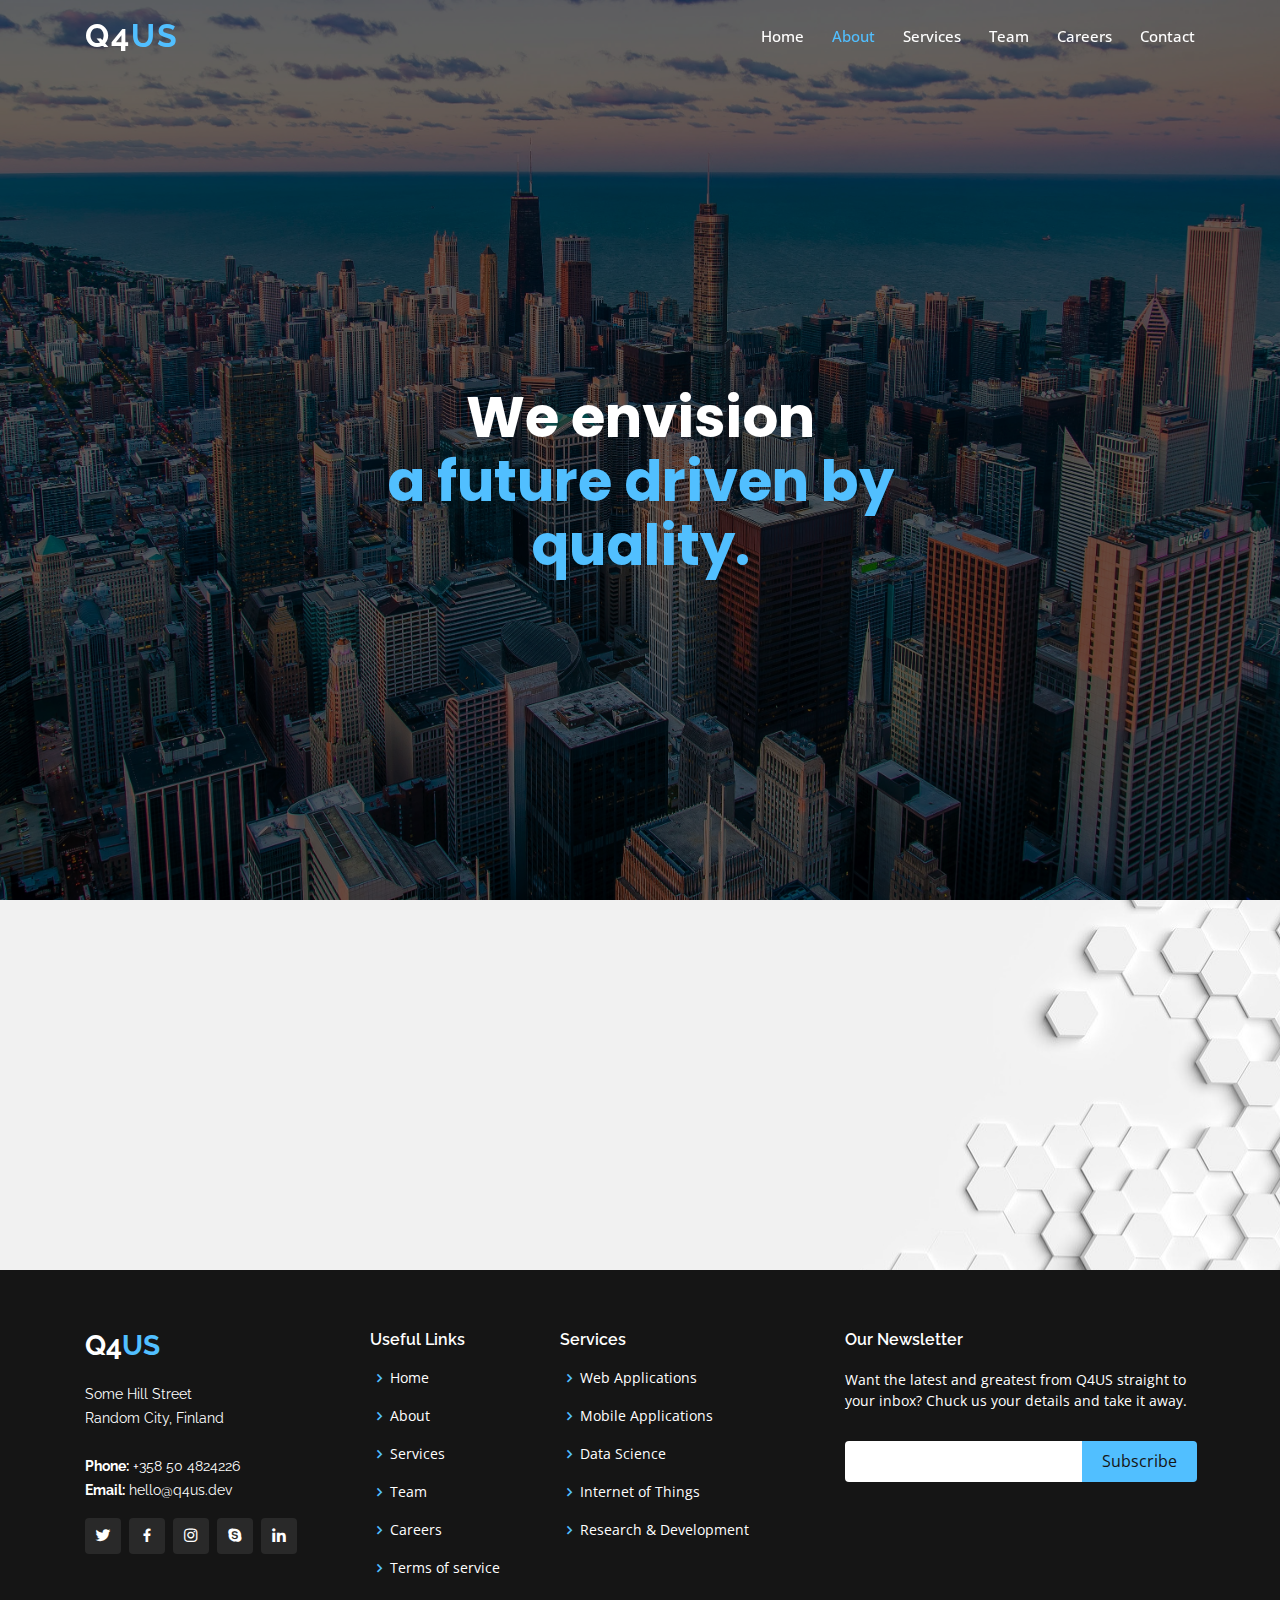
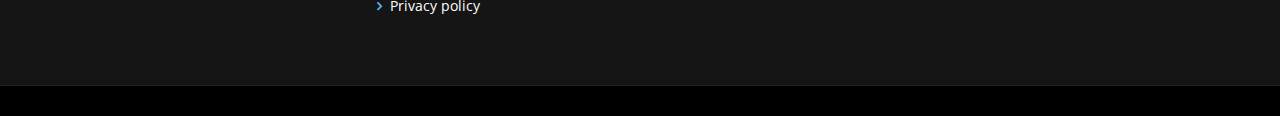
==== about.html @ 4f721862 "initial commit" ====
<!DOCTYPE html>
<html lang="en">

<head>
  <meta charset="utf-8">
  <meta content="width=device-width, initial-scale=1.0" name="viewport">

  <title>Q4US</title>
  <meta content="" name="descriptison">
  <meta content="" name="keywords">

  <!-- Favicons -->
  <link href="assets/img/favicon.png" rel="icon">
  <link href="assets/img/apple-touch-icon.png" rel="apple-touch-icon">

  <!-- Google Fonts -->
  <link href="https://fonts.googleapis.com/css?family=Open+Sans:300,300i,400,400i,600,600i,700,700i|Raleway:300,300i,400,400i,500,500i,600,600i,700,700i|Poppins:300,300i,400,400i,500,500i,600,600i,700,700i" rel="stylesheet">

  <!-- Vendor CSS Files -->
  <link href="assets/vendor/bootstrap/css/bootstrap.min.css" rel="stylesheet">
  <link href="assets/vendor/icofont/icofont.min.css" rel="stylesheet">
  <link href="assets/vendor/boxicons/css/boxicons.min.css" rel="stylesheet">
  <link href="assets/vendor/owl.carousel/assets/owl.carousel.min.css" rel="stylesheet">
  <link href="assets/vendor/venobox/venobox.css" rel="stylesheet">
  <link href="assets/vendor/remixicon/remixicon.css" rel="stylesheet">
  <link href="assets/vendor/aos/aos.css" rel="stylesheet">

  <!-- Template Main CSS File -->
  <link href="assets/css/style.css" rel="stylesheet">


</head>

<body>

  <!-- ======= Header ======= -->
  <header id="header" class="fixed-top ">
    <div class="container d-flex align-items-center justify-content-between">

      <h1 class="logo"><a href="index.html">Q4<span>US</span></a></h1>
      <!-- Uncomment below if you prefer to use an image logo -->
      <!-- <a href="index.html" class="logo"><img src="assets/img/logo.png" alt="" class="img-fluid"></a>-->

      <nav class="nav-menu d-none d-lg-block">
        <ul>
          <li><a href="index.html">Home</a></li>
          <li class="active"><a href="about.html">About</a></li>
          <li><a href="">Services</a></li>
      <!--    <li><a href="#portfolio">Portfolio</a></li> -->
          <li><a href="">Team</a></li>
          <li><a href="">Careers</a></li>
      <!--    <li class="drop-down"><a href="">Drop Down</a>
            <ul>
              <li><a href="#">Drop Down 1</a></li>
              <li class="drop-down"><a href="#">Deep Drop Down</a>
                <ul>
                  <li><a href="#">Deep Drop Down 1</a></li>
                  <li><a href="#">Deep Drop Down 2</a></li>
                  <li><a href="#">Deep Drop Down 3</a></li>
                  <li><a href="#">Deep Drop Down 4</a></li>
                  <li><a href="#">Deep Drop Down 5</a></li>
                </ul>
              </li>
              <li><a href="#">Drop Down 2</a></li>
              <li><a href="#">Drop Down 3</a></li>
              <li><a href="#">Drop Down 4</a></li>
            </ul>
          </li>-->
          <li><a href="">Contact</a></li>

        </ul>
      </nav><!-- .nav-menu -->



    </div>
  </header><!-- End Header -->

  <!-- ======= Hero Section ======= -->
  <section id="abouthero" class="d-flex align-items-center justify-content-center">
    <div class="container" data-aos="fade-up">

      <div class="row justify-content-center" data-aos="fade-up" data-aos-delay="150">
        <div class="col-xl-6 col-lg-8">
          <h1 class = "logo">We envision<br><span>a future driven by quality.</span></h1>
          <h2> </h2>
        </div>
      </div>


    </div>
  </section><!-- End Hero -->

  <main id="main">

    <!-- ======= Core Values Section ======= -->
    <section id="about" class="about" style="background-image: url('assets/img/Yasas/whitehex-bg3.png');">
      <div class="container" data-aos="fade-up">

        <div class="row">
          <div class="col-lg-6 order-1 order-lg-2" data-aos="fade-left" data-aos-delay="100">
            <!--img src="assets/img/about.jpg" class="img-fluid" alt=""-->
          </div>
          <div class="col-lg-6 pt-4 pt-lg-0 order-2 order-lg-1 content" data-aos="fade-right" data-aos-delay="100">
            <h3>Our Core Values</h3>
            <p class="font-italic">
              In a world of change, we strive to achieve sustainability in what we do.  
              That is why we choose to stay faithful to the values we believe in. 
            </p>
            <ul>
              <li><i class="ri-arrow-drop-right-line"></i> Development Transparency</li>
              <li><i class="ri-arrow-drop-right-line"></i> Quality Is Delivered Personally</li>
              <li><i class="ri-arrow-drop-right-line"></i> Continuous Learning</li>
              <li><i class="ri-arrow-drop-right-line"></i> Open-Source Project Mentality</li>
            </ul>
            <p>
<!--              Ullamco laboris nisi ut aliquip ex ea commodo consequat. Duis aute irure dolor in reprehenderit in voluptate
              velit esse cillum dolore eu fugiat nulla pariatur. Excepteur sint occaecat cupidatat non proident -->
            </p>
          </div>
        </div>

      </div>
    </section><!-- End About Section -->


    <!-- ======= Cta Section ======= -->
<!--    <section id="cta" class="cta">
      <div class="container" data-aos="zoom-in">

        <div class="text-center">
          <h3>Our Philosophy</h3>
          <p> Duis aute irure dolor in reprehenderit in voluptate velit esse cillum dolore eu fugiat nulla pariatur. Excepteur sint occaecat cupidatat non proident, sunt in culpa qui officia deserunt mollit anim id est laborum.</p>
          <a class="cta-btn" href="#">Call To Action</a>
        </div>

      </div>
    </section>--><!-- End Cta Section -->





  </main><!-- End #main -->

  <!-- ======= Footer ======= -->
  <footer id="footer">
    <div class="footer-top">
      <div class="container">
        <div class="row">

          <div class="col-lg-3 col-md-6">
            <div class="footer-info">
              <h3>Q4<span>US</span></h3>
              <p>
                Some Hill Street <br>
                Random City, Finland<br><br>
                <strong>Phone:</strong> +358 50 4824226<br>
                <strong>Email:</strong> hello@q4us.dev<br>
              </p>
              <div class="social-links mt-3">
                <a href="#" class="twitter"><i class="bx bxl-twitter"></i></a>
                <a href="#" class="facebook"><i class="bx bxl-facebook"></i></a>
                <a href="#" class="instagram"><i class="bx bxl-instagram"></i></a>
                <a href="#" class="google-plus"><i class="bx bxl-skype"></i></a>
                <a href="#" class="linkedin"><i class="bx bxl-linkedin"></i></a>
              </div>
            </div>
          </div>

          <div class="col-lg-2 col-md-6 footer-links">
            <h4>Useful Links</h4>
            <ul>
              <li><i class="bx bx-chevron-right"></i> <a href="#">Home</a></li>
              <li><i class="bx bx-chevron-right"></i> <a href="#">About</a></li>
              <li><i class="bx bx-chevron-right"></i> <a href="#">Services</a></li>
              <li><i class="bx bx-chevron-right"></i> <a href="#">Team</a></li>
              <li><i class="bx bx-chevron-right"></i> <a href="#">Careers</a></li>
              <li><i class="bx bx-chevron-right"></i> <a href="#">Terms of service</a></li>
              <li><i class="bx bx-chevron-right"></i> <a href="#">Privacy policy</a></li>
            </ul>
          </div>

          <div class="col-lg-3 col-md-6 footer-links">
            <h4>Services</h4>
            <ul>
              <li><i class="bx bx-chevron-right"></i> <a href="#">Web Applications</a></li>
              <li><i class="bx bx-chevron-right"></i> <a href="#">Mobile Applications</a></li>
              <li><i class="bx bx-chevron-right"></i> <a href="#">Data Science</a></li>
              <li><i class="bx bx-chevron-right"></i> <a href="#">Internet of Things</a></li>
              <li><i class="bx bx-chevron-right"></i> <a href="#">Research & Development</a></li>
            </ul>
          </div>

          <div class="col-lg-4 col-md-6 footer-newsletter">
            <h4>Our Newsletter</h4>
            <p>Want the latest and greatest from Q4US straight to your inbox? Chuck us your details and take it away.</p>
            <form action="" method="post">
              <input type="email" name="email"><input type="submit" value="Subscribe">
            </form>

          </div>

        </div>
      </div>
    </div>


  </footer><!-- End Footer -->

  <a href="#" class="back-to-top"><i class="ri-arrow-up-line"></i></a>
  <div id="preloader"></div>

  <!-- Vendor JS Files -->
  <script src="assets/vendor/jquery/jquery.min.js"></script>
  <script src="assets/vendor/bootstrap/js/bootstrap.bundle.min.js"></script>
  <script src="assets/vendor/jquery.easing/jquery.easing.min.js"></script>
  <script src="assets/vendor/php-email-form/validate.js"></script>
  <script src="assets/vendor/owl.carousel/owl.carousel.min.js"></script>
  <script src="assets/vendor/isotope-layout/isotope.pkgd.min.js"></script>
  <script src="assets/vendor/venobox/venobox.min.js"></script>
  <script src="assets/vendor/waypoints/jquery.waypoints.min.js"></script>
  <script src="assets/vendor/counterup/counterup.min.js"></script>
  <script src="assets/vendor/aos/aos.js"></script>

  <!-- Template Main JS File -->
  <script src="assets/js/main.js"></script>

</body>

</html>
---- assets/vendor/venobox/venobox.css ----
/* ------ venobox.css --------*/
.vbox-overlay *, .vbox-overlay *:before, .vbox-overlay *:after{
    -webkit-backface-visibility: hidden;
    -webkit-box-sizing:border-box;
    -moz-box-sizing:border-box;
    box-sizing:border-box;
}
.vbox-overlay * { 
    -webkit-backface-visibility: visible;
    backface-visibility: visible;
}
.vbox-overlay{
    display: -webkit-flex;
    display: flex;
    -webkit-flex-direction: column;
    flex-direction: column;
    -webkit-justify-content: center;
    justify-content: center;
    -webkit-align-items: center;
    align-items: center;
    position: fixed;
    left: 0;
    top: 0;
    bottom: 0;
    right: 0;
    z-index: 999999;
}

/* ----- navigation ----- */
.vbox-title{
    width: 100%;
    height: 40px;
    float: left;
    text-align: center;
    line-height: 28px;
    font-size: 12px;
    padding: 6px 50px;
    overflow: hidden;
    position: fixed;
    display: none;
    left: 0;
    z-index: 89;
}
.vbox-close{
    cursor: pointer;
    position: fixed;
    top: -1px;
    right: 0;
    width: 50px;
    height: 40px;
    padding: 6px;
    display: block;
    background-position:10px center;
    overflow: hidden;
    font-size: 24px;
    line-height: 1;
    text-align: center;
    z-index: 99;
}
.vbox-left{
    cursor: pointer;
    position: fixed;
    left: 0;
    height: 40px;
    overflow: hidden;
    line-height: 28px;
    font-size: 12px;
    z-index: 99;
    display: flex;
    align-items:center;
}
.vbox-num{
    display: inline-block;
    margin: 6px 0 6px 15px;
}
/* ----- Social share ----- */
.vbox-share{
    line-height: 28px;
    font-size: 12px;
    overflow: hidden;
    position: fixed;
    left: 0;
    z-index: 98;
    display: flex;
    align-items:center;
    justify-content: center;
    width: 100%;
    text-align: center;
}
.vbox-share svg{
    max-height: 28px;
    width: 28px;
    z-index: 10;
    margin-left: 12px;
    margin-top: 6px;
    margin-bottom: 6px;
    vertical-align: middle;
}


/* ----- navigation ARROWS ----- */
.vbox-next, .vbox-prev{
    position: fixed;
    top: 50%;
    margin-top: -15px;
    overflow: hidden;
    cursor: pointer;
    display: block;
    width: 45px;
    height: 45px;
    z-index: 99;
}
.vbox-next span, .vbox-prev span{
    position: relative;
    width: 20px;
    height: 20px;
    border: 2px solid transparent;
    border-top-color: #B6B6B6;
    border-right-color: #B6B6B6;
    text-indent: -100px;
    position: absolute;
    top: 8px;
    display: block;
}
.vbox-prev{
    left: 15px;
}
.vbox-next{
    right: 15px;
}
.vbox-prev span{
    left: 10px;
    -ms-transform: rotate(-135deg);
    -webkit-transform: rotate(-135deg);
    transform: rotate(-135deg);
}
.vbox-next span{
    -ms-transform: rotate(45deg);
    -webkit-transform: rotate(45deg);
    transform: rotate(45deg);
    right: 10px;
}
/* ------- inline window ------ */
.vbox-inline{
    width: 420px;
    height: 315px;
    height: 70vh;
    padding: 10px;
    background: #fff;
    margin: 0 auto;
    overflow: auto;
    text-align: left;
}
/* ------- Video & iFrames window ------ */
.venoframe{
    max-width: 100%;
    width: 100%;
    border: none;
    width: 100%;
    height: 260px;
    height: 70vh;
}
.venoframe.vbvid{
    height: 260px;
}
@media (min-width: 768px) {
    .venoframe, .vbox-inline{
        width: 90%;
        height: 360px;
        height: 70vh;
    }
    .venoframe.vbvid{
        width: 640px;
        height: 360px;
    }
}
@media (min-width: 992px) {
    .venoframe, .vbox-inline{
        max-width: 1200px;
        width: 80%;
        height: 540px;
        height: 70vh;
    }
    .venoframe.vbvid{
        width: 960px;
        height: 540px;
    }
}
/* 
Please do NOT edit this part! 
or at least read this note: http://i.imgur.com/7C0ws9e.gif
*/
.vbox-open{
    overflow: hidden;
}
.vbox-container{
    position: absolute;
    left: 0;
    right: 0;
    top: 0;
    bottom: 0;
    overflow-x: hidden;
    overflow-y: scroll;
    overflow-scrolling: touch;
    -webkit-overflow-scrolling: touch;
    z-index: 20;
    max-height: 100%;

}

.vbox-content{
    text-align: center;
    float: left;
    width: 100%;
    position: relative;
    overflow: hidden;
    padding: 20px 4%;
}
.vbox-container img{
    max-width: 100%;
    height: auto;
}
.vbox-figlio{
    box-shadow: 0 0 12px rgba(0,0,0,0.19), 0 6px 6px rgba(0,0,0,0.23);
    max-width: 100%;
    text-align: initial;
}
img.vbox-figlio{
    -webkit-user-select: none;
-khtml-user-select: none;
-moz-user-select: none;
-o-user-select: none;
user-select: none;
}
.vbox-content.swipe-left{
    margin-left: -200px !important;
}
.vbox-content.swipe-right{
    margin-left: 200px !important;
}
.vbox-animated{
    webkit-transition: margin 300ms ease-out;
    transition: margin 300ms ease-out;
}

/* ---------- preloader ----------
 * SPINKIT 
 * http://tobiasahlin.com/spinkit/
-------------------------------- */
.sk-double-bounce,.sk-rotating-plane{width:40px;height:40px;margin:40px auto}.sk-rotating-plane{background-color:#333;-webkit-animation:sk-rotatePlane 1.2s infinite ease-in-out;animation:sk-rotatePlane 1.2s infinite ease-in-out}@-webkit-keyframes sk-rotatePlane{0%{-webkit-transform:perspective(120px) rotateX(0) rotateY(0);transform:perspective(120px) rotateX(0) rotateY(0)}50%{-webkit-transform:perspective(120px) rotateX(-180.1deg) rotateY(0);transform:perspective(120px) rotateX(-180.1deg) rotateY(0)}100%{-webkit-transform:perspective(120px) rotateX(-180deg) rotateY(-179.9deg);transform:perspective(120px) rotateX(-180deg) rotateY(-179.9deg)}}@keyframes sk-rotatePlane{0%{-webkit-transform:perspective(120px) rotateX(0) rotateY(0);transform:perspective(120px) rotateX(0) rotateY(0)}50%{-webkit-transform:perspective(120px) rotateX(-180.1deg) rotateY(0);transform:perspective(120px) rotateX(-180.1deg) rotateY(0)}100%{-webkit-transform:perspective(120px) rotateX(-180deg) rotateY(-179.9deg);transform:perspective(120px) rotateX(-180deg) rotateY(-179.9deg)}}.sk-double-bounce{position:relative}.sk-double-bounce .sk-child{width:100%;height:100%;border-radius:50%;background-color:#333;opacity:.6;position:absolute;top:0;left:0;-webkit-animation:sk-doubleBounce 2s infinite ease-in-out;animation:sk-doubleBounce 2s infinite ease-in-out}.sk-chasing-dots .sk-child,.sk-spinner-pulse,.sk-three-bounce .sk-child{background-color:#333;border-radius:100%}.sk-double-bounce .sk-double-bounce2{-webkit-animation-delay:-1s;animation-delay:-1s}@-webkit-keyframes sk-doubleBounce{0%,100%{-webkit-transform:scale(0);transform:scale(0)}50%{-webkit-transform:scale(1);transform:scale(1)}}@keyframes sk-doubleBounce{0%,100%{-webkit-transform:scale(0);transform:scale(0)}50%{-webkit-transform:scale(1);transform:scale(1)}}.sk-wave{margin:40px auto;width:50px;height:40px;text-align:center;font-size:10px}.sk-wave .sk-rect{background-color:#333;height:100%;width:6px;display:inline-block;-webkit-animation:sk-waveStretchDelay 1.2s infinite ease-in-out;animation:sk-waveStretchDelay 1.2s infinite ease-in-out}.sk-wave .sk-rect1{-webkit-animation-delay:-1.2s;animation-delay:-1.2s}.sk-wave .sk-rect2{-webkit-animation-delay:-1.1s;animation-delay:-1.1s}.sk-wave .sk-rect3{-webkit-animation-delay:-1s;animation-delay:-1s}.sk-wave .sk-rect4{-webkit-animation-delay:-.9s;animation-delay:-.9s}.sk-wave .sk-rect5{-webkit-animation-delay:-.8s;animation-delay:-.8s}@-webkit-keyframes sk-waveStretchDelay{0%,100%,40%{-webkit-transform:scaleY(.4);transform:scaleY(.4)}20%{-webkit-transform:scaleY(1);transform:scaleY(1)}}@keyframes sk-waveStretchDelay{0%,100%,40%{-webkit-transform:scaleY(.4);transform:scaleY(.4)}20%{-webkit-transform:scaleY(1);transform:scaleY(1)}}.sk-wandering-cubes{margin:40px auto;width:40px;height:40px;position:relative}.sk-wandering-cubes .sk-cube{background-color:#333;width:10px;height:10px;position:absolute;top:0;left:0;-webkit-animation:sk-wanderingCube 1.8s ease-in-out -1.8s infinite both;animation:sk-wanderingCube 1.8s ease-in-out -1.8s infinite both}.sk-chasing-dots,.sk-spinner-pulse{width:40px;height:40px;margin:40px auto}.sk-wandering-cubes .sk-cube2{-webkit-animation-delay:-.9s;animation-delay:-.9s}@-webkit-keyframes sk-wanderingCube{0%{-webkit-transform:rotate(0);transform:rotate(0)}25%{-webkit-transform:translateX(30px) rotate(-90deg) scale(.5);transform:translateX(30px) rotate(-90deg) scale(.5)}50%{-webkit-transform:translateX(30px) translateY(30px) rotate(-179deg);transform:translateX(30px) translateY(30px) rotate(-179deg)}50.1%{-webkit-transform:translateX(30px) translateY(30px) rotate(-180deg);transform:translateX(30px) translateY(30px) rotate(-180deg)}75%{-webkit-transform:translateX(0) translateY(30px) rotate(-270deg) scale(.5);transform:translateX(0) translateY(30px) rotate(-270deg) scale(.5)}100%{-webkit-transform:rotate(-360deg);transform:rotate(-360deg)}}@keyframes sk-wanderingCube{0%{-webkit-transform:rotate(0);transform:rotate(0)}25%{-webkit-transform:translateX(30px) rotate(-90deg) scale(.5);transform:translateX(30px) rotate(-90deg) scale(.5)}50%{-webkit-transform:translateX(30px) translateY(30px) rotate(-179deg);transform:translateX(30px) translateY(30px) rotate(-179deg)}50.1%{-webkit-transform:translateX(30px) translateY(30px) rotate(-180deg);transform:translateX(30px) translateY(30px) rotate(-180deg)}75%{-webkit-transform:translateX(0) translateY(30px) rotate(-270deg) scale(.5);transform:translateX(0) translateY(30px) rotate(-270deg) scale(.5)}100%{-webkit-transform:rotate(-360deg);transform:rotate(-360deg)}}.sk-spinner-pulse{-webkit-animation:sk-pulseScaleOut 1s infinite ease-in-out;animation:sk-pulseScaleOut 1s infinite ease-in-out}@-webkit-keyframes sk-pulseScaleOut{0%{-webkit-transform:scale(0);transform:scale(0)}100%{-webkit-transform:scale(1);transform:scale(1);opacity:0}}@keyframes sk-pulseScaleOut{0%{-webkit-transform:scale(0);transform:scale(0)}100%{-webkit-transform:scale(1);transform:scale(1);opacity:0}}.sk-chasing-dots{position:relative;text-align:center;-webkit-animation:sk-chasingDotsRotate 2s infinite linear;animation:sk-chasingDotsRotate 2s infinite linear}.sk-chasing-dots .sk-child{width:60%;height:60%;display:inline-block;position:absolute;top:0;-webkit-animation:sk-chasingDotsBounce 2s infinite ease-in-out;animation:sk-chasingDotsBounce 2s infinite ease-in-out}.sk-chasing-dots .sk-dot2{top:auto;bottom:0;-webkit-animation-delay:-1s;animation-delay:-1s}@-webkit-keyframes sk-chasingDotsRotate{100%{-webkit-transform:rotate(360deg);transform:rotate(360deg)}}@keyframes sk-chasingDotsRotate{100%{-webkit-transform:rotate(360deg);transform:rotate(360deg)}}@-webkit-keyframes sk-chasingDotsBounce{0%,100%{-webkit-transform:scale(0);transform:scale(0)}50%{-webkit-transform:scale(1);transform:scale(1)}}@keyframes sk-chasingDotsBounce{0%,100%{-webkit-transform:scale(0);transform:scale(0)}50%{-webkit-transform:scale(1);transform:scale(1)}}.sk-three-bounce{margin:40px auto;width:80px;text-align:center}.sk-three-bounce .sk-child{width:20px;height:20px;display:inline-block;-webkit-animation:sk-three-bounce 1.4s ease-in-out 0s infinite both;animation:sk-three-bounce 1.4s ease-in-out 0s infinite both}.sk-circle .sk-child:before,.sk-fading-circle .sk-circle:before{display:block;border-radius:100%;content:'';background-color:#333}.sk-three-bounce .sk-bounce1{-webkit-animation-delay:-.32s;animation-delay:-.32s}.sk-three-bounce .sk-bounce2{-webkit-animation-delay:-.16s;animation-delay:-.16s}@-webkit-keyframes sk-three-bounce{0%,100%,80%{-webkit-transform:scale(0);transform:scale(0)}40%{-webkit-transform:scale(1);transform:scale(1)}}@keyframes sk-three-bounce{0%,100%,80%{-webkit-transform:scale(0);transform:scale(0)}40%{-webkit-transform:scale(1);transform:scale(1)}}.sk-circle{margin:40px auto;width:40px;height:40px;position:relative}.sk-circle .sk-child{width:100%;height:100%;position:absolute;left:0;top:0}.sk-circle .sk-child:before{margin:0 auto;width:15%;height:15%;-webkit-animation:sk-circleBounceDelay 1.2s infinite ease-in-out both;animation:sk-circleBounceDelay 1.2s infinite ease-in-out both}.sk-circle .sk-circle2{-webkit-transform:rotate(30deg);-ms-transform:rotate(30deg);transform:rotate(30deg)}.sk-circle .sk-circle3{-webkit-transform:rotate(60deg);-ms-transform:rotate(60deg);transform:rotate(60deg)}.sk-circle .sk-circle4{-webkit-transform:rotate(90deg);-ms-transform:rotate(90deg);transform:rotate(90deg)}.sk-circle .sk-circle5{-webkit-transform:rotate(120deg);-ms-transform:rotate(120deg);transform:rotate(120deg)}.sk-circle .sk-circle6{-webkit-transform:rotate(150deg);-ms-transform:rotate(150deg);transform:rotate(150deg)}.sk-circle .sk-circle7{-webkit-transform:rotate(180deg);-ms-transform:rotate(180deg);transform:rotate(180deg)}.sk-circle .sk-circle8{-webkit-transform:rotate(210deg);-ms-transform:rotate(210deg);transform:rotate(210deg)}.sk-circle .sk-circle9{-webkit-transform:rotate(240deg);-ms-transform:rotate(240deg);transform:rotate(240deg)}.sk-circle .sk-circle10{-webkit-transform:rotate(270deg);-ms-transform:rotate(270deg);transform:rotate(270deg)}.sk-circle .sk-circle11{-webkit-transform:rotate(300deg);-ms-transform:rotate(300deg);transform:rotate(300deg)}.sk-circle .sk-circle12{-webkit-transform:rotate(330deg);-ms-transform:rotate(330deg);transform:rotate(330deg)}.sk-circle .sk-circle2:before{-webkit-animation-delay:-1.1s;animation-delay:-1.1s}.sk-circle .sk-circle3:before{-webkit-animation-delay:-1s;animation-delay:-1s}.sk-circle .sk-circle4:before{-webkit-animation-delay:-.9s;animation-delay:-.9s}.sk-circle .sk-circle5:before{-webkit-animation-delay:-.8s;animation-delay:-.8s}.sk-circle .sk-circle6:before{-webkit-animation-delay:-.7s;animation-delay:-.7s}.sk-circle .sk-circle7:before{-webkit-animation-delay:-.6s;animation-delay:-.6s}.sk-circle .sk-circle8:before{-webkit-animation-delay:-.5s;animation-delay:-.5s}.sk-circle .sk-circle9:before{-webkit-animation-delay:-.4s;animation-delay:-.4s}.sk-circle .sk-circle10:before{-webkit-animation-delay:-.3s;animation-delay:-.3s}.sk-circle .sk-circle11:before{-webkit-animation-delay:-.2s;animation-delay:-.2s}.sk-circle .sk-circle12:before{-webkit-animation-delay:-.1s;animation-delay:-.1s}@-webkit-keyframes sk-circleBounceDelay{0%,100%,80%{-webkit-transform:scale(0);transform:scale(0)}40%{-webkit-transform:scale(1);transform:scale(1)}}@keyframes sk-circleBounceDelay{0%,100%,80%{-webkit-transform:scale(0);transform:scale(0)}40%{-webkit-transform:scale(1);transform:scale(1)}}.sk-cube-grid{width:40px;height:40px;margin:40px auto}.sk-cube-grid .sk-cube{width:33.33%;height:33.33%;background-color:#333;float:left;-webkit-animation:sk-cubeGridScaleDelay 1.3s infinite ease-in-out;animation:sk-cubeGridScaleDelay 1.3s infinite ease-in-out}.sk-cube-grid .sk-cube1{-webkit-animation-delay:.2s;animation-delay:.2s}.sk-cube-grid .sk-cube2{-webkit-animation-delay:.3s;animation-delay:.3s}.sk-cube-grid .sk-cube3{-webkit-animation-delay:.4s;animation-delay:.4s}.sk-cube-grid .sk-cube4{-webkit-animation-delay:.1s;animation-delay:.1s}.sk-cube-grid .sk-cube5{-webkit-animation-delay:.2s;animation-delay:.2s}.sk-cube-grid .sk-cube6{-webkit-animation-delay:.3s;animation-delay:.3s}.sk-cube-grid .sk-cube7{-webkit-animation-delay:0ms;animation-delay:0ms}.sk-cube-grid .sk-cube8{-webkit-animation-delay:.1s;animation-delay:.1s}.sk-cube-grid .sk-cube9{-webkit-animation-delay:.2s;animation-delay:.2s}@-webkit-keyframes sk-cubeGridScaleDelay{0%,100%,70%{-webkit-transform:scale3D(1,1,1);transform:scale3D(1,1,1)}35%{-webkit-transform:scale3D(0,0,1);transform:scale3D(0,0,1)}}@keyframes sk-cubeGridScaleDelay{0%,100%,70%{-webkit-transform:scale3D(1,1,1);transform:scale3D(1,1,1)}35%{-webkit-transform:scale3D(0,0,1);transform:scale3D(0,0,1)}}.sk-fading-circle{margin:40px auto;width:40px;height:40px;position:relative}.sk-fading-circle .sk-circle{width:100%;height:100%;position:absolute;left:0;top:0}.sk-fading-circle .sk-circle:before{margin:0 auto;width:15%;height:15%;-webkit-animation:sk-circleFadeDelay 1.2s infinite ease-in-out both;animation:sk-circleFadeDelay 1.2s infinite ease-in-out both}.sk-fading-circle .sk-circle2{-webkit-transform:rotate(30deg);-ms-transform:rotate(30deg);transform:rotate(30deg)}.sk-fading-circle .sk-circle3{-webkit-transform:rotate(60deg);-ms-transform:rotate(60deg);transform:rotate(60deg)}.sk-fading-circle .sk-circle4{-webkit-transform:rotate(90deg);-ms-transform:rotate(90deg);transform:rotate(90deg)}.sk-fading-circle .sk-circle5{-webkit-transform:rotate(120deg);-ms-transform:rotate(120deg);transform:rotate(120deg)}.sk-fading-circle .sk-circle6{-webkit-transform:rotate(150deg);-ms-transform:rotate(150deg);transform:rotate(150deg)}.sk-fading-circle .sk-circle7{-webkit-transform:rotate(180deg);-ms-transform:rotate(180deg);transform:rotate(180deg)}.sk-fading-circle .sk-circle8{-webkit-transform:rotate(210deg);-ms-transform:rotate(210deg);transform:rotate(210deg)}.sk-fading-circle .sk-circle9{-webkit-transform:rotate(240deg);-ms-transform:rotate(240deg);transform:rotate(240deg)}.sk-fading-circle .sk-circle10{-webkit-transform:rotate(270deg);-ms-transform:rotate(270deg);transform:rotate(270deg)}.sk-fading-circle .sk-circle11{-webkit-transform:rotate(300deg);-ms-transform:rotate(300deg);transform:rotate(300deg)}.sk-fading-circle .sk-circle12{-webkit-transform:rotate(330deg);-ms-transform:rotate(330deg);transform:rotate(330deg)}.sk-fading-circle .sk-circle2:before{-webkit-animation-delay:-1.1s;animation-delay:-1.1s}.sk-fading-circle .sk-circle3:before{-webkit-animation-delay:-1s;animation-delay:-1s}.sk-fading-circle .sk-circle4:before{-webkit-animation-delay:-.9s;animation-delay:-.9s}.sk-fading-circle .sk-circle5:before{-webkit-animation-delay:-.8s;animation-delay:-.8s}.sk-fading-circle .sk-circle6:before{-webkit-animation-delay:-.7s;animation-delay:-.7s}.sk-fading-circle .sk-circle7:before{-webkit-animation-delay:-.6s;animation-delay:-.6s}.sk-fading-circle .sk-circle8:before{-webkit-animation-delay:-.5s;animation-delay:-.5s}.sk-fading-circle .sk-circle9:before{-webkit-animation-delay:-.4s;animation-delay:-.4s}.sk-fading-circle .sk-circle10:before{-webkit-animation-delay:-.3s;animation-delay:-.3s}.sk-fading-circle .sk-circle11:before{-webkit-animation-delay:-.2s;animation-delay:-.2s}.sk-fading-circle .sk-circle12:before{-webkit-animation-delay:-.1s;animation-delay:-.1s}@-webkit-keyframes sk-circleFadeDelay{0%,100%,39%{opacity:0}40%{opacity:1}}@keyframes sk-circleFadeDelay{0%,100%,39%{opacity:0}40%{opacity:1}}.sk-folding-cube{margin:40px auto;width:40px;height:40px;position:relative;-webkit-transform:rotateZ(45deg);transform:rotateZ(45deg)}.sk-folding-cube .sk-cube{float:left;width:50%;height:50%;position:relative;-webkit-transform:scale(1.1);-ms-transform:scale(1.1);transform:scale(1.1)}.sk-folding-cube .sk-cube:before{content:'';position:absolute;top:0;left:0;width:100%;height:100%;background-color:#333;-webkit-animation:sk-foldCubeAngle 2.4s infinite linear both;animation:sk-foldCubeAngle 2.4s infinite linear both;-webkit-transform-origin:100% 100%;-ms-transform-origin:100% 100%;transform-origin:100% 100%}.sk-folding-cube .sk-cube2{-webkit-transform:scale(1.1) rotateZ(90deg);transform:scale(1.1) rotateZ(90deg)}.sk-folding-cube .sk-cube3{-webkit-transform:scale(1.1) rotateZ(180deg);transform:scale(1.1) rotateZ(180deg)}.sk-folding-cube .sk-cube4{-webkit-transform:scale(1.1) rotateZ(270deg);transform:scale(1.1) rotateZ(270deg)}.sk-folding-cube .sk-cube2:before{-webkit-animation-delay:.3s;animation-delay:.3s}.sk-folding-cube .sk-cube3:before{-webkit-animation-delay:.6s;animation-delay:.6s}.sk-folding-cube .sk-cube4:before{-webkit-animation-delay:.9s;animation-delay:.9s}@-webkit-keyframes sk-foldCubeAngle{0%,10%{-webkit-transform:perspective(140px) rotateX(-180deg);transform:perspective(140px) rotateX(-180deg);opacity:0}25%,75%{-webkit-transform:perspective(140px) rotateX(0);transform:perspective(140px) rotateX(0);opacity:1}100%,90%{-webkit-transform:perspective(140px) rotateY(180deg);transform:perspective(140px) rotateY(180deg);opacity:0}}@keyframes sk-foldCubeAngle{0%,10%{-webkit-transform:perspective(140px) rotateX(-180deg);transform:perspective(140px) rotateX(-180deg);opacity:0}25%,75%{-webkit-transform:perspective(140px) rotateX(0);transform:perspective(140px) rotateX(0);opacity:1}100%,90%{-webkit-transform:perspective(140px) rotateY(180deg);transform:perspective(140px) rotateY(180deg);opacity:0}}
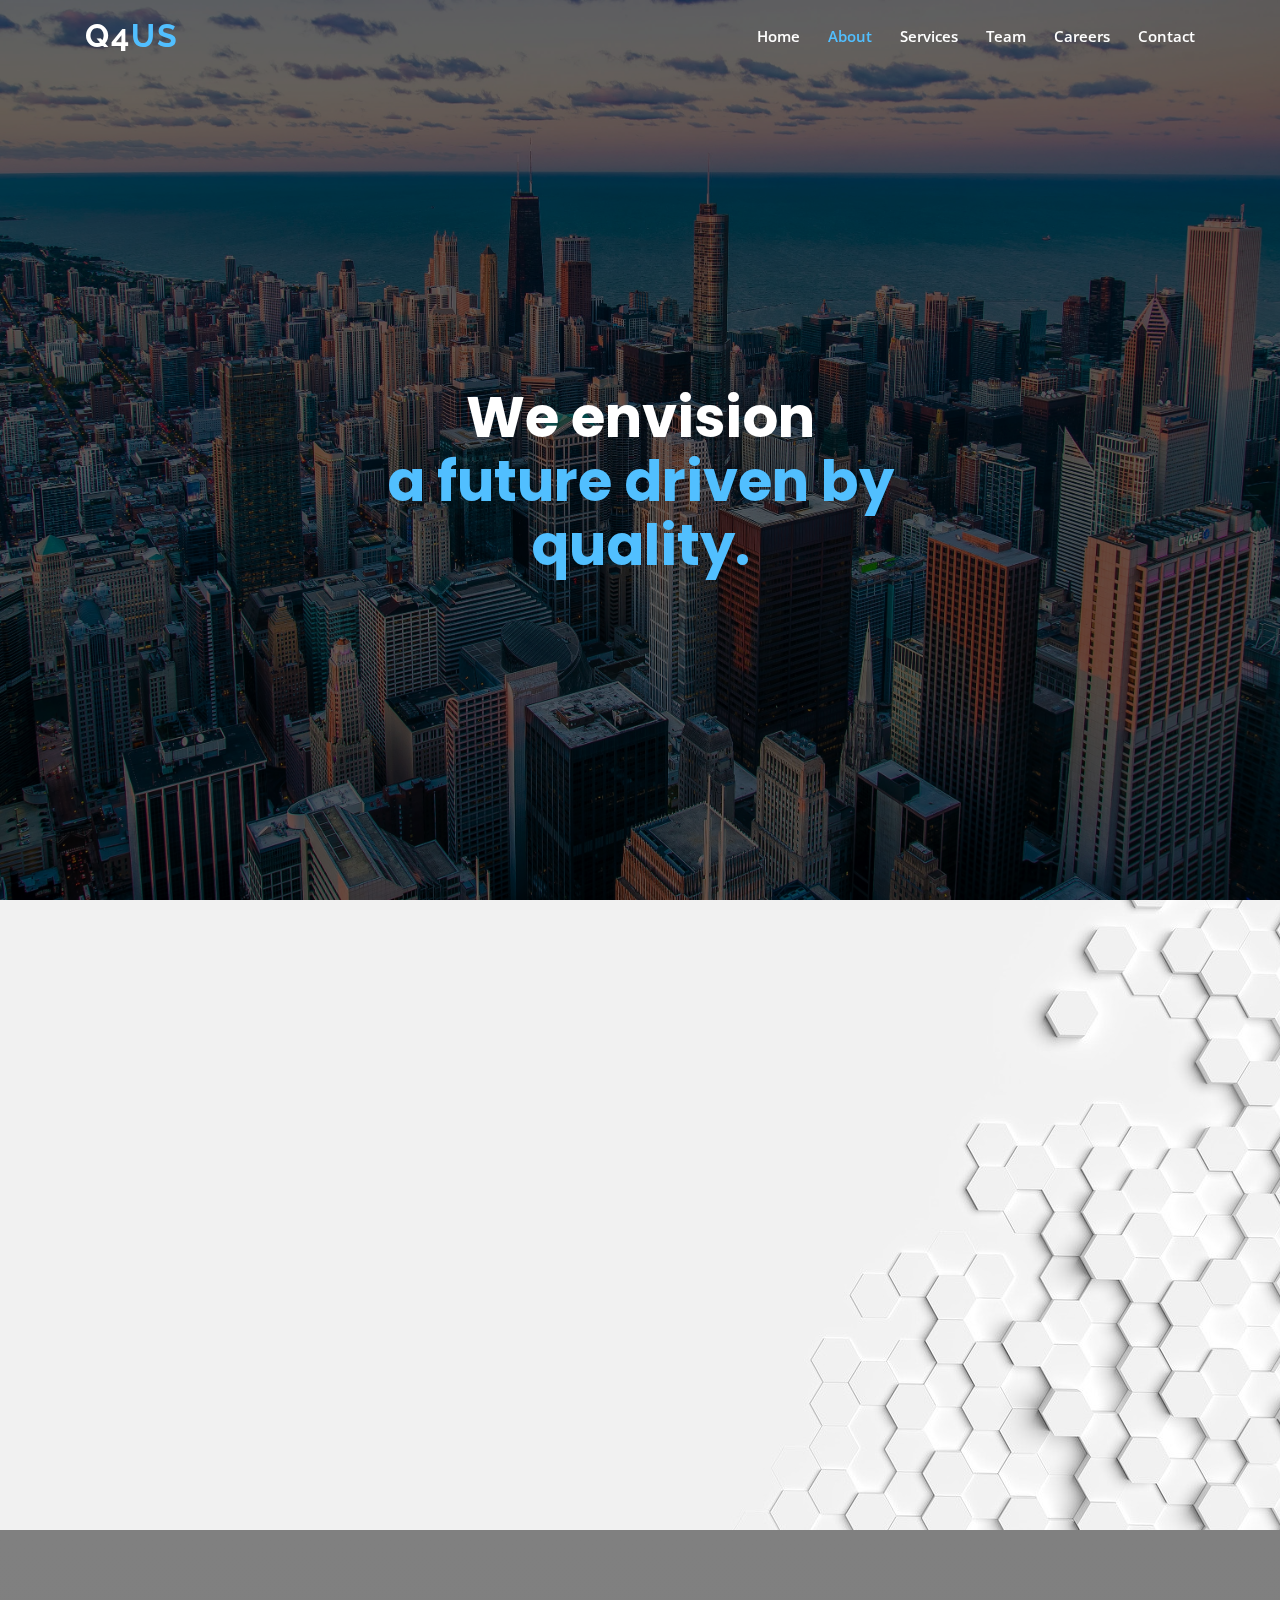
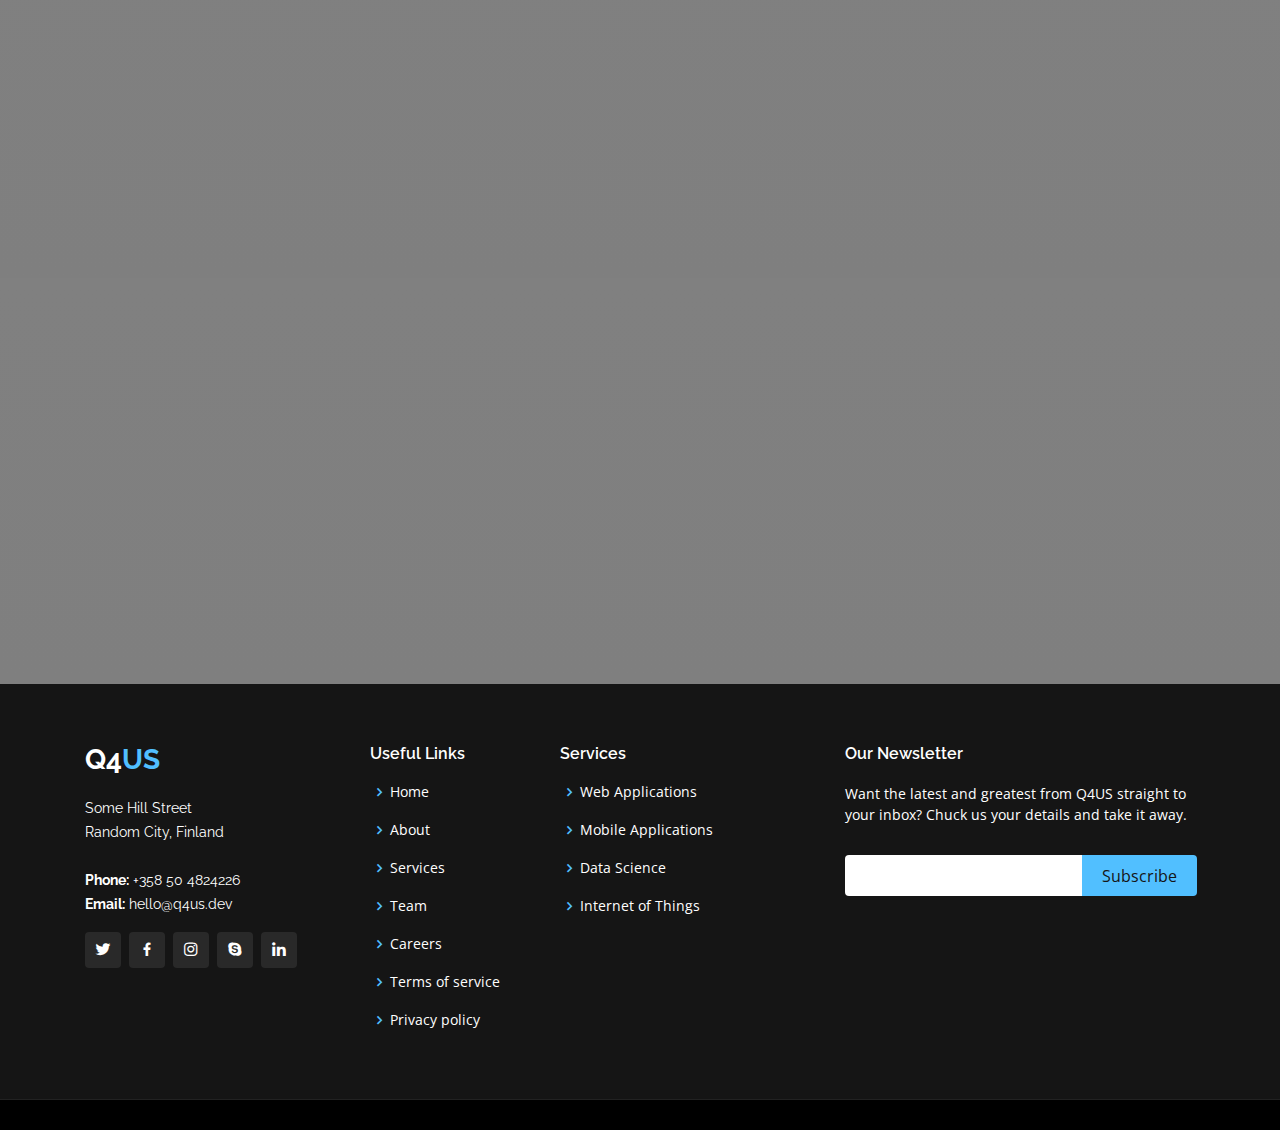
==== commit 4142d21c: "about page" ====
--- a/about.html
+++ b/about.html
@@ -14,7 +14,9 @@
   <link href="assets/img/apple-touch-icon.png" rel="apple-touch-icon">
 
   <!-- Google Fonts -->
-  <link href="https://fonts.googleapis.com/css?family=Open+Sans:300,300i,400,400i,600,600i,700,700i|Raleway:300,300i,400,400i,500,500i,600,600i,700,700i|Poppins:300,300i,400,400i,500,500i,600,600i,700,700i" rel="stylesheet">
+  <link
+    href="https://fonts.googleapis.com/css?family=Open+Sans:300,300i,400,400i,600,600i,700,700i|Raleway:300,300i,400,400i,500,500i,600,600i,700,700i|Poppins:300,300i,400,400i,500,500i,600,600i,700,700i"
+    rel="stylesheet">
 
   <!-- Vendor CSS Files -->
   <link href="assets/vendor/bootstrap/css/bootstrap.min.css" rel="stylesheet">
@@ -46,10 +48,10 @@
           <li><a href="index.html">Home</a></li>
           <li class="active"><a href="about.html">About</a></li>
           <li><a href="">Services</a></li>
-      <!--    <li><a href="#portfolio">Portfolio</a></li> -->
+          <!--    <li><a href="#portfolio">Portfolio</a></li> -->
           <li><a href="">Team</a></li>
           <li><a href="">Careers</a></li>
-      <!--    <li class="drop-down"><a href="">Drop Down</a>
+          <!--    <li class="drop-down"><a href="">Drop Down</a>
             <ul>
               <li><a href="#">Drop Down 1</a></li>
               <li class="drop-down"><a href="#">Deep Drop Down</a>
@@ -82,7 +84,7 @@
 
       <div class="row justify-content-center" data-aos="fade-up" data-aos-delay="150">
         <div class="col-xl-6 col-lg-8">
-          <h1 class = "logo">We envision<br><span>a future driven by quality.</span></h1>
+          <h1 class="logo">We envision<br><span>a future driven by quality.</span></h1>
           <h2> </h2>
         </div>
       </div>
@@ -93,7 +95,8 @@
 
   <main id="main">
 
-    <!-- ======= Core Values Section ======= -->
+
+    <!-- ======= About Section ======= -->
     <section id="about" class="about" style="background-image: url('assets/img/Yasas/whitehex-bg3.png');">
       <div class="container" data-aos="fade-up">
 
@@ -102,30 +105,218 @@
             <!--img src="assets/img/about.jpg" class="img-fluid" alt=""-->
           </div>
           <div class="col-lg-6 pt-4 pt-lg-0 order-2 order-lg-1 content" data-aos="fade-right" data-aos-delay="100">
-            <h3>Our Core Values</h3>
+            <h1>About</h1>
+            <p>
+              Headquartered in Oulu, Finland, Q4US aims to enable lorem ipsum dolor sit amet, consectetur adipiscing
+              elit. Nunc elementum quis eros vehicula facilisis. In ut feugiat sapien. Donec egestas libero id urna
+              accumsan cursus. Sed id urna in felis facilisis fermentum. Sed risus augue, pretium ac nibh ac, placerat
+              pellentesque ligula. Nullam rhoncus lobortis dui nec interdum. Donec vitae egestas augue. Nullam feugiat
+              auctor imperdiet. Ut feugiat nisi augue, a rutrum massa commodo non. Curabitur sit amet aliquet ipsum, id
+              lacinia leo. Vivamus auctor sollicitudin dictum. Morbi suscipit mauris est, in mattis augue auctor non.
+              Integer nec neque tincidunt, mattis tortor non, mattis arcu. Aenean sollicitudin laoreet elit vitae
+              ornare. </p>
+            <p>
+              Q4US specializes in lorem ipsum dolor sit amet, consectetur adipiscing elit. Nunc elementum quis eros
+              vehicula facilisis. In ut feugiat sapien. Donec egestas libero id urna accumsan cursus. Sed id urna in
+              felis facilisis fermentum. Sed risus augue, pretium ac nibh ac, placerat pellentesque ligula. Nullam
+              rhoncus lobortis dui nec interdum. Donec vitae egestas augue. Nullam feugiat auctor imperdiet. Ut feugiat
+              nisi augue, a rutrum massa commodo non. </p>
+          </div>
+        </div>
+
+      </div>
+    </section><!-- End Core Values Section -->
+
+
+
+
+
+    <!--section id="cta" class="cta"-->
+    <!--section style="background-color: #51bfff;">
+      <div class="container" data-aos="fade-up">
+
+        <div class="row abtvidnosp abtvidwrapper">
+          <div class="col-sm-12 col-md-6">
+            <div style="float:left;padding-bottom:1em">
+              <br>
+              <h1 style="  font-weight: 600;
+          font-size: 45px;
+          font-family: 'Poppins', sans-serif; color: white;">
+                Vision
+              </h1>
+              <p class="font-italic" style=" color: white;">
+                We aspire to redefine and revolutionize the software industry with the best personalized service we can
+                offer.
+              </p>
+            </div>
+            <div style="float:left;padding-top:2em">
+              <h1 style="  font-weight: 600;
+          font-size: 45px;
+          font-family: 'Poppins', sans-serif; color: white;">
+                Mission
+              </h1>
+              <p class="font-italic" style=" color: white;">
+                We aim to be the most favoured solutions provider lorem ipsum.
+              </p>
+            </div>
+          </div>
+
+
+
+
+
+          <div class="col-sm-12 col-md-6">
+            <div class="video-wrapper">
+              <div class="video-player" id="aboutvideo">
+                <div class="video-trigger removed" style="background-image:url(assets/img/testimonials-bg.jpg)"
+                  id="video-trigger">
+                  <a href="#" id="play-video">
+                    <p></p>
+                    <div class="text">
+                      <p class="big"><span class="play"><i class="ri-play-circle-fill"></i></span></p>
+                    </div>
+                  </a>
+                  <p><a href="#" id="play-video"></a><a href="#" id="play-video"></a><a href="#" id="play-video"></a><a
+                      href="#" id="play-video"></a><a href="#" id="play-video"></a><a href="#" id="play-video"></a><a
+                      href="#" id="play-video"></a><a href="#" id="play-video"></a><a href="#" id="play-video"></a><a
+                      href="#" id="play-video"></a><a href="#" id="play-video"></a><a href="#" id="play-video"></a><a
+                      href="#" id="play-video"></a><a href="#" id="play-video"></a><a href="#" id="play-video"></a><a
+                      href="#" id="play-video"></a><a href="#" id="play-video"></a><a href="#" id="play-video"></a><a
+                      href="#" id="play-video"></a><a href="#" id="play-video"></a><a href="#" id="play-video"></a><a
+                      href="#" id="play-video"></a><a href="#" id="play-video"></a><a href="#" id="play-video"></a><a
+                      href="#" id="play-video"></a><a href="#" id="play-video"></a><a href="#" id="play-video"></a><a
+                      href="#" id="play-video"></a><a href="#" id="play-video"></a><a href="#" id="play-video"></a><a
+                      href="#" id="play-video"></a><a href="#" id="play-video"></a><a href="#" id="play-video"></a><a
+                      href="#" id="play-video"></a><a href="#" id="play-video"></a><a href="#" id="play-video"></a><a
+                      href="#" id="play-video"></a><a href="#" id="play-video"></a><a href="#" id="play-video"></a><a
+                      href="#" id="play-video"></a><a href="#" id="play-video"></a><a href="#" id="play-video"></a><a
+                      href="#" id="play-video"></a><a href="#" id="play-video"></a><a href="#" id="play-video"></a><a
+                      href="#" id="play-video"></a><a href="#" id="play-video"></a><a href="#" id="play-video"></a><a
+                      href="#" id="play-video"></a><a href="#" id="play-video"></a><a href="#" id="play-video"></a><a
+                      href="#" id="play-video"></a><a href="#" id="play-video"></a><a href="#" id="play-video"></a><a
+                      href="#" id="play-video"></a><a href="#" id="play-video"></a><a href="#" id="play-video"></a><a
+                      href="#" id="play-video"></a><a href="#" id="play-video"></a><a href="#" id="play-video"></a><a
+                      href="#" id="play-video"></a><a href="#" id="play-video"></a><a href="#" id="play-video"></a><a
+                      href="#" id="play-video"></a><a href="#" id="play-video"></a><a href="#" id="play-video"></a><a
+                      href="#" id="play-video"></a><a href="#" id="play-video"></a><a href="#" id="play-video"></a><a
+                      href="#" id="play-video"></a><a href="#" id="play-video"></a><a href="#" id="play-video"></a><a
+                      href="#" id="play-video"></a><a href="#" id="play-video"></a><a href="#" id="play-video"></a><a
+                      href="#" id="play-video"></a><a href="#" id="play-video"></a><a href="#" id="play-video"></a><a
+                      href="#" id="play-video"></a><a href="#" id="play-video"></a><a href="#" id="play-video"></a><a
+                      href="#" id="play-video"> </a><a href="#" id="play-video"></a><a href="#" id="play-video"></a><a
+                      href="#" id="play-video"></a><a href="#" id="play-video"></a><a href="#" id="play-video"></a><a
+                      href="#" id="play-video"></a><a href="#" id="play-video"></a><a href="#" id="play-video"></a><a
+                      href="#" id="play-video"></a><a href="#" id="play-video"></a><a href="#" id="play-video"></a><a
+                      href="#" id="play-video"></a><a href="#" id="play-video"></a><a href="#" id="play-video"> </a><a
+                      href="#" id="play-video"></a><a href="#" id="play-video"></a><a href="#" id="play-video"></a><a
+                      href="#" id="play-video"></a><a href="#" id="play-video"></a><a href="#" id="play-video"></a><a
+                      href="#" id="play-video"> </a><a href="#" id="play-video"></a><a href="#" id="play-video"></a><a
+                      href="#" id="play-video"></a><a href="#" id="play-video"></a><a href="#" id="play-video"></a><a
+                      href="#" id="play-video"></a><a href="#" id="play-video"></a></p>
+                </div>
+                <div class="video-inner"><iframe allowfullscreen="" frameborder="0" height="517px" id="video"
+                    src="https://www.youtube.com/embed/vqFDvI6QKiM?rel=0&amp;autoplay=1" width="100%"
+                    class="watch"></iframe></div>
+              </div>
+            </div>
+          </div>
+        </div>
+        
+      </div>
+
+    </section-->
+
+    <!-- ======= Vision Mission 2 Section ======= -->
+    <section id="cta" class="cta">
+      <!--section id="about" class="about" style="background-image: url('assets/img/Yasas/whitehex-bg3.png');"-->
+      <div class="container" data-aos="fade-up">
+
+        <div class="row">
+
+          <div class="col-lg-6 pt-4 pt-lg-0 order-2 order-lg-1 content" data-aos="fade-right" data-aos-delay="100">
+            <h1 style="  font-weight: 600;
+                  font-size: 45px;
+                  font-family: 'Poppins', sans-serif; color: white;">
+              Vision
+            </h1>
+            <p class="font-italic" style=" color: white;">
+              We aspire to redefine and revolutionize the software industry with the best personalized service we can
+              offer.
+            </p>
+            <h1 style="  font-weight: 600;
+                  font-size: 45px;
+                  font-family: 'Poppins', sans-serif; color: white;">
+              Mission
+            </h1>
+            <p class="font-italic" style=" color: white;">
+              We aim to be the most favoured solutions provider lorem ipsum.
+            </p>
+
+          </div>
+
+          <div class="col-lg-6 order-1 order-lg-2" data-aos="fade-left" data-aos-delay="100">
+            <!--img src="assets/img/about.jpg" class="img-fluid" alt=""-->
+          </div>
+
+        </div>
+
+      </div>
+    </section><!-- End Core Values Section -->
+
+
+
+
+
+    <!-- ======= Core Values Section ======= -->
+    <section id="cta" class="cta">
+      <!--section id="about" class="about" style="background-image: url('assets/img/Yasas/whitehex-bg3.png');"-->
+      <div class="container" data-aos="fade-up">
+
+        <div class="row">
+          <div class="col-lg-6 pt-4 pt-lg-0 order-1 order-lg-2 content" data-aos="fade-right" data-aos-delay="100">
+            <h1 style="  font-weight: 600;
+            font-size: 45px;
+            font-family: 'Poppins', sans-serif; color: white;">
+
+              Our Core Values
+
+            </h1>
             <p class="font-italic">
-              In a world of change, we strive to achieve sustainability in what we do.  
-              That is why we choose to stay faithful to the values we believe in. 
+              In a world of change, we strive to achieve sustainability in what we do.
+              That is why we choose to stay faithful to the values we believe in.
             </p>
             <ul>
-              <li><i class="ri-arrow-drop-right-line"></i> Development Transparency</li>
-              <li><i class="ri-arrow-drop-right-line"></i> Quality Is Delivered Personally</li>
-              <li><i class="ri-arrow-drop-right-line"></i> Continuous Learning</li>
-              <li><i class="ri-arrow-drop-right-line"></i> Open-Source Project Mentality</li>
+              <li>
+                <p>- Development Transparency</p>
+              </li>
+              <li>
+                <p>- Quality Is Delivered Personally</p>
+              </li>
+              <li>
+                <p>- Continuous Learning</p>
+              </li>
+              <li>
+                <p>- Open-Source Project Mentality</p>
+              </li>
             </ul>
             <p>
-<!--              Ullamco laboris nisi ut aliquip ex ea commodo consequat. Duis aute irure dolor in reprehenderit in voluptate
+              <!--              Ullamco laboris nisi ut aliquip ex ea commodo consequat. Duis aute irure dolor in reprehenderit in voluptate
               velit esse cillum dolore eu fugiat nulla pariatur. Excepteur sint occaecat cupidatat non proident -->
             </p>
           </div>
-        </div>
-
-      </div>
-    </section><!-- End About Section -->
+
+          <div class="col-lg-6 order-2 order-lg-1" data-aos="fade-left" data-aos-delay="100">
+            <!--img src="assets/img/about.jpg" class="img-fluid" alt=""-->
+          </div>
+
+        </div>
+
+      </div>
+    </section><!-- End Core Values Section -->
 
 
     <!-- ======= Cta Section ======= -->
-<!--    <section id="cta" class="cta">
+    <!--section id="cta" class="cta">
       <div class="container" data-aos="zoom-in">
 
         <div class="text-center">
@@ -135,7 +326,8 @@
         </div>
 
       </div>
-    </section>--><!-- End Cta Section -->
+    </section-->
+    <!-- End Cta Section -->
 
 
 
@@ -188,13 +380,13 @@
               <li><i class="bx bx-chevron-right"></i> <a href="#">Mobile Applications</a></li>
               <li><i class="bx bx-chevron-right"></i> <a href="#">Data Science</a></li>
               <li><i class="bx bx-chevron-right"></i> <a href="#">Internet of Things</a></li>
-              <li><i class="bx bx-chevron-right"></i> <a href="#">Research & Development</a></li>
             </ul>
           </div>
 
           <div class="col-lg-4 col-md-6 footer-newsletter">
             <h4>Our Newsletter</h4>
-            <p>Want the latest and greatest from Q4US straight to your inbox? Chuck us your details and take it away.</p>
+            <p>Want the latest and greatest from Q4US straight to your inbox? Chuck us your details and take it away.
+            </p>
             <form action="" method="post">
               <input type="email" name="email"><input type="submit" value="Subscribe">
             </form>
--- a/assets/css/style.css
+++ b/assets/css/style.css
@@ -22,7 +22,12 @@
   text-decoration: none;
 }
 
-h1, h2, h3, h4, h5, h6 {
+h1,
+h2,
+h3,
+h4,
+h5,
+h6 {
   font-family: "Raleway", sans-serif;
 }
 
@@ -88,6 +93,7 @@
   0% {
     transform: rotate(0deg);
   }
+
   100% {
     transform: rotate(360deg);
   }
@@ -97,6 +103,7 @@
   0% {
     transform: rotate(0deg);
   }
+
   100% {
     transform: rotate(360deg);
   }
@@ -120,7 +127,8 @@
   padding: 15px 0;
 }
 
-#header.header-scrolled, #header.header-inner-pages {
+#header.header-scrolled,
+#header.header-inner-pages {
   background: rgba(0, 0, 0, 0.8);
 }
 
@@ -156,11 +164,11 @@
   list-style: none;
 }
 
-.nav-menu > ul {
+.nav-menu>ul {
   display: flex;
 }
 
-.nav-menu > ul > li {
+.nav-menu>ul>li {
   position: relative;
   white-space: nowrap;
   padding: 10px 0 10px 28px;
@@ -173,10 +181,12 @@
   transition: 0.3s;
   font-size: 15px;
   font-family: "Open Sans", sans-serif;
-  font-weight: 500;
-}
-
-.nav-menu a:hover, .nav-menu .active > a, .nav-menu li:hover > a {
+  font-weight: 600;
+}
+
+.nav-menu a:hover,
+.nav-menu .active>a,
+.nav-menu li:hover>a {
   color: #51bfff;
 }
 
@@ -194,7 +204,7 @@
   transition: 0.3s;
 }
 
-.nav-menu .drop-down:hover > ul {
+.nav-menu .drop-down:hover>ul {
   opacity: 1;
   top: 100%;
   visibility: visible;
@@ -213,12 +223,14 @@
   color: #151515;
 }
 
-.nav-menu .drop-down ul a:hover, .nav-menu .drop-down ul .active > a, .nav-menu .drop-down ul li:hover > a {
+.nav-menu .drop-down ul a:hover,
+.nav-menu .drop-down ul .active>a,
+.nav-menu .drop-down ul li:hover>a {
   color: #151515;
   background: #51bfff;
 }
 
-.nav-menu .drop-down > a:after {
+.nav-menu .drop-down>a:after {
   content: "\ea99";
   font-family: IcoFont;
   padding-left: 5px;
@@ -229,17 +241,17 @@
   left: calc(100% - 30px);
 }
 
-.nav-menu .drop-down .drop-down:hover > ul {
+.nav-menu .drop-down .drop-down:hover>ul {
   opacity: 1;
   top: 0;
   left: 100%;
 }
 
-.nav-menu .drop-down .drop-down > a {
+.nav-menu .drop-down .drop-down>a {
   padding-right: 35px;
 }
 
-.nav-menu .drop-down .drop-down > a:after {
+.nav-menu .drop-down .drop-down>a:after {
   content: "\eaa0";
   font-family: IcoFont;
   position: absolute;
@@ -250,10 +262,12 @@
   .nav-menu .drop-down .drop-down ul {
     left: -90%;
   }
-  .nav-menu .drop-down .drop-down:hover > ul {
+
+  .nav-menu .drop-down .drop-down:hover>ul {
     left: -100%;
   }
-  .nav-menu .drop-down .drop-down > a:after {
+
+  .nav-menu .drop-down .drop-down>a:after {
     content: "\ea9d";
   }
 }
@@ -333,13 +347,15 @@
   outline: none;
 }
 
-.mobile-nav a:hover, .mobile-nav .active > a, .mobile-nav li:hover > a {
+.mobile-nav a:hover,
+.mobile-nav .active>a,
+.mobile-nav li:hover>a {
   color: #151515;
   text-decoration: none;
   background: #51bfff;
 }
 
-.mobile-nav .drop-down > a:after {
+.mobile-nav .drop-down>a:after {
   content: "\ea99";
   font-family: IcoFont;
   padding-left: 10px;
@@ -347,11 +363,11 @@
   right: 15px;
 }
 
-.mobile-nav .active.drop-down > a:after {
+.mobile-nav .active.drop-down>a:after {
   content: "\eaa1";
 }
 
-.mobile-nav .drop-down > a {
+.mobile-nav .drop-down>a {
   padding-right: 35px;
 }
 
@@ -482,10 +498,12 @@
   #hero {
     height: auto;
   }
+
   #hero h1 {
     font-size: 28px;
     line-height: 36px;
   }
+
   #hero h2 {
     font-size: 20px;
     line-height: 24px;
@@ -584,10 +602,12 @@
   #abouthero {
     height: auto;
   }
+
   #abouthero h1 {
     font-size: 28px;
     line-height: 36px;
   }
+
   #abouthero h2 {
     font-size: 20px;
     line-height: 24px;
@@ -638,10 +658,53 @@
 }
 
 /*--------------------------------------------------------------
+# Vision
+--------------------------------------------------------------*/
+.vision .content h3 {
+  font-weight: 700;
+  font-size: 28px;
+  font-family: "Poppins", sans-serif;
+  color: #fff;
+}
+
+.vision .content ul {
+  list-style: none;
+  padding: 0;
+  color: #fff;
+}
+
+.vision .content ul li {
+  padding: 0 0 8px 26px;
+  position: relative;
+  color: #fff;
+}
+
+.vision .content ul i {
+  position: absolute;
+  font-size: 20px;
+  left: 0;
+  top: -3px;
+  color: #51bfff;
+}
+
+.vision .content p:last-child {
+  margin-bottom: 0;
+  color: #fff;
+}
+
+/*--------------------------------------------------------------
 # About
 --------------------------------------------------------------*/
+
+.about .content h1 {
+  font-weight: 600;
+  font-size: 45px;
+  font-family: "Poppins", sans-serif;
+}
+
+
 .about .content h3 {
-  font-weight: 700;
+  font-weight: 600;
   font-size: 28px;
   font-family: "Poppins", sans-serif;
 }
@@ -669,6 +732,254 @@
 }
 
 /*--------------------------------------------------------------
+# About Video
+--------------------------------------------------------------*/
+
+
+.video-wrapper {
+  width: auto;
+  position: relative
+}
+
+.video-wrapper .video-player {
+  position: relative;
+  padding-top: 50%
+}
+
+.video-wrapper iframe {
+  position: absolute;
+  top: -90000px;
+  left: 0;
+  height: 100% !important;
+  width: 100% !important;
+  opacity: 0;
+  transition: top .05s, opacity .45s
+}
+
+.video-wrapper iframe.watch {
+  top: 0;
+  opacity: 1
+}
+
+.video-wrapper .video-trigger {
+  position: absolute;
+  top: 0;
+  left: 0;
+  height: 100% !important;
+  width: 100% !important;
+  background-repeat: no-repeat;
+  background-size: cover;
+  z-index: 10;
+  transition: visibility .33s, opacity .33s
+}
+
+.video-wrapper .video-trigger.removed {
+  opacity: 0;
+  visibility: hidden
+}
+
+.video-wrapper .video-trigger:after {
+  content: "";
+  display: block;
+  position: absolute;
+  top: 0;
+  left: 0;
+  width: 100%;
+  height: 100%;
+  background-color: #1971a3;
+  transition: .33s
+}
+
+
+
+.video-wrapper .video-trigger .text .big {
+  text-transform: uppercase;
+  font-size: 50px !important;
+  font-weight: 700;
+  margin: 0
+}
+
+.video-wrapper .video-trigger .text h2 {
+  font-weight: 400;
+  font-size: 30px;
+  margin: 0
+}
+
+.video-wrapper .video-trigger .text .play {
+  position: absolute;
+  margin-top: 5px;
+  font-size: 3em
+}
+
+.video-wrapper .video-trigger .text:hover {
+  opacity: .7
+}
+
+.video-wrapper .video-trigger a#play-video {
+  display: block;
+  width: 100%;
+  height: 100%;
+  text-decoration: none;
+  color: #fff
+}
+
+
+
+@media screen and (min-width:768px) {
+  .timeline .swiper-slide::after {
+    right: -30%;
+    bottom: -8%;
+    width: 240px;
+    height: 50%;
+    box-shadow: -230px 0 150px 50vw rgba(0, 0, 0, .7)
+  }
+
+  .timeline .swiper-slide-content {
+    left: 30%;
+    top: 50%;
+    -webkit-transform: translateY(-50%);
+    transform: translateY(-50%);
+    width: 100%;
+    font-size: 11px;
+    text-align: left
+  }
+
+  .swiper-slide-content p {
+    font-size: 1.25em;
+    line-height: 1.15em;
+    color: #fff;
+    padding: 1em 0;
+    margin-right: 20%
+  }
+
+  .swiper-slide-content img {
+    float: left
+  }
+
+  .timeline .swiper-slide .timeline-year {
+    margin-bottom: 0;
+    font-size: 4em
+  }
+
+  .timeline .swiper-slide .timeline-title {
+    font-size: 5em;
+    margin: 0
+  }
+
+  .timeline .swiper-pagination {
+    display: flex
+  }
+
+  .timeline .swiper-button-prev {
+    top: 15%;
+    left: auto;
+    right: 15%;
+    -webkit-transform: rotate(90deg) translate(0, 10px);
+    transform: rotate(90deg) translate(0, 10px)
+  }
+
+  .timeline .swiper-button-prev:hover {
+    -webkit-transform: rotate(90deg) translate(-3px, 10px);
+    transform: rotate(90deg) translate(-3px, 10px)
+  }
+
+  .timeline .swiper-button-next {
+    top: auto;
+    bottom: 15%;
+    right: 15%;
+    -webkit-transform: rotate(90deg) translate(0, 10px);
+    transform: rotate(90deg) translate(0, 10px)
+  }
+
+  .timeline .swiper-button-next:hover {
+    -webkit-transform: rotate(90deg) translate(3px, 10px);
+    transform: rotate(90deg) translate(3px, 10px)
+  }
+}
+
+@media screen and (min-width:1024px) {
+  .timeline .swiper-slide::after {
+    right: -20%;
+    bottom: -12%;
+    width: 240px;
+    height: 50%;
+    box-shadow: -230px 0 150px 39vw rgba(0, 0, 0, .7)
+  }
+
+  .timeline .swiper-slide-content {
+    left: 25%
+  }
+}
+
+
+
+
+.abtvidnosp>[class*=col-] {
+  padding-right: 0 !important;
+  padding-left: 0 !important
+}
+
+.abtvidnosp {
+  padding: 0;
+  margin: 0
+}
+
+@media only screen and (max-width:1024px) {
+  figure.snip1158 {
+    position: relative;
+    overflow: hidden;
+    width: 86%;
+    color: #fff;
+    text-align: center;
+    float: none;
+    display: inline-block
+  }
+
+
+  .abtvidwrapper {
+    background-color: #3caff1;
+    padding: 8em;
+    display: none;
+  }
+
+  .abtvidwrapper h1 {
+    font-size: 2.25em !important;
+    font-weight: 700;
+    font-size: 45px;
+    font-family: "Poppins", sans-serif;
+  
+  }
+
+  .abtvidwrapper h3 {
+    font-size: 2.25em !important;
+    color: #fff;
+    margin: 0;
+    font-weight: 700
+  }
+
+  .abtvidwrapper div {
+    font-size: 1em !important;
+    color: #fff;
+    line-height: 1.5em;
+    margin: 0
+  }
+
+
+
+  .video-container {
+    background-image: url(/assets/img/testimonials-bg.jpg);
+    background-size: cover;
+    background-position: center;
+    background-repeat: no-repeat
+  }
+
+
+}
+
+
+
+
+/*--------------------------------------------------------------
 # Clients
 --------------------------------------------------------------*/
 .clients {
@@ -696,7 +1007,8 @@
   opacity: 1;
 }
 
-.clients .owl-nav, .clients .owl-dots {
+.clients .owl-nav,
+.clients .owl-dots {
   margin-top: 5px;
   text-align: center;
 }
@@ -874,7 +1186,8 @@
   border-radius: 3px;
 }
 
-.portfolio #portfolio-flters li:hover, .portfolio #portfolio-flters li.filter-active {
+.portfolio #portfolio-flters li:hover,
+.portfolio #portfolio-flters li.filter-active {
   color: #151515;
   background: #51bfff;
 }
@@ -1038,6 +1351,7 @@
   .counts .image {
     text-align: center;
   }
+
   .counts .image img {
     max-width: 80%;
   }
@@ -1099,7 +1413,8 @@
   margin: 0 0 15px 0;
 }
 
-.testimonials .testimonial-item .quote-icon-left, .testimonials .testimonial-item .quote-icon-right {
+.testimonials .testimonial-item .quote-icon-left,
+.testimonials .testimonial-item .quote-icon-right {
   color: rgba(255, 255, 255, 0.6);
   font-size: 26px;
 }
@@ -1123,7 +1438,8 @@
   color: #eee;
 }
 
-.testimonials .owl-nav, .testimonials .owl-dots {
+.testimonials .owl-nav,
+.testimonials .owl-dots {
   margin-top: 5px;
   text-align: center;
 }
@@ -1274,7 +1590,8 @@
   color: #484848;
 }
 
-.contact .info .email, .contact .info .phone {
+.contact .info .email,
+.contact .info .phone {
   margin-top: 40px;
 }
 
@@ -1304,7 +1621,7 @@
   font-weight: 600;
 }
 
-.contact .php-email-form .error-message br + br {
+.contact .php-email-form .error-message br+br {
   margin-top: 25px;
 }
 
@@ -1337,14 +1654,16 @@
   animation: animate-loading 1s linear infinite;
 }
 
-.contact .php-email-form input, .contact .php-email-form textarea {
+.contact .php-email-form input,
+.contact .php-email-form textarea {
   border-radius: 0;
   box-shadow: none;
   font-size: 14px;
   border-radius: 4px;
 }
 
-.contact .php-email-form input:focus, .contact .php-email-form textarea:focus {
+.contact .php-email-form input:focus,
+.contact .php-email-form textarea:focus {
   border-color: #51bfff;
 }
 
@@ -1373,6 +1692,7 @@
   0% {
     transform: rotate(0deg);
   }
+
   100% {
     transform: rotate(360deg);
   }
@@ -1382,6 +1702,7 @@
   0% {
     transform: rotate(0deg);
   }
+
   100% {
     transform: rotate(360deg);
   }
@@ -1410,11 +1731,11 @@
   margin: 0;
 }
 
-.breadcrumbs ol li + li {
+.breadcrumbs ol li+li {
   padding-left: 10px;
 }
 
-.breadcrumbs ol li + li::before {
+.breadcrumbs ol li+li::before {
   display: inline-block;
   padding-right: 10px;
   color: #2f2f2f;
@@ -1425,12 +1746,15 @@
   .breadcrumbs {
     margin-top: 68px;
   }
+
   .breadcrumbs .d-flex {
     display: block !important;
   }
+
   .breadcrumbs ol {
     display: block;
   }
+
   .breadcrumbs ol li {
     display: inline-block;
   }
@@ -1452,7 +1776,8 @@
   z-index: 1;
 }
 
-.portfolio-details .portfolio-details-carousel .owl-nav, .portfolio-details .portfolio-details-carousel .owl-dots {
+.portfolio-details .portfolio-details-carousel .owl-nav,
+.portfolio-details .portfolio-details-carousel .owl-dots {
   margin-top: 5px;
   text-align: left;
 }
@@ -1494,7 +1819,7 @@
   font-size: 15px;
 }
 
-.portfolio-details .portfolio-info ul li + li {
+.portfolio-details .portfolio-info ul li+li {
   margin-top: 10px;
 }
 
@@ -1517,6 +1842,7 @@
   .portfolio-details .portfolio-description h2 {
     width: 100%;
   }
+
   .portfolio-details .portfolio-info {
     position: static;
     margin-top: 30px;
@@ -1661,7 +1987,7 @@
 }
 
 #footer .footer-top .footer-newsletter form input[type="submit"]:hover {
-  background: #ffcd6b;
+  background: #6ba4ff;
 }
 
 #footer .copyright {
@@ -1674,4 +2000,4 @@
   text-align: center;
   font-size: 13px;
   color: #fff;
-}
+}